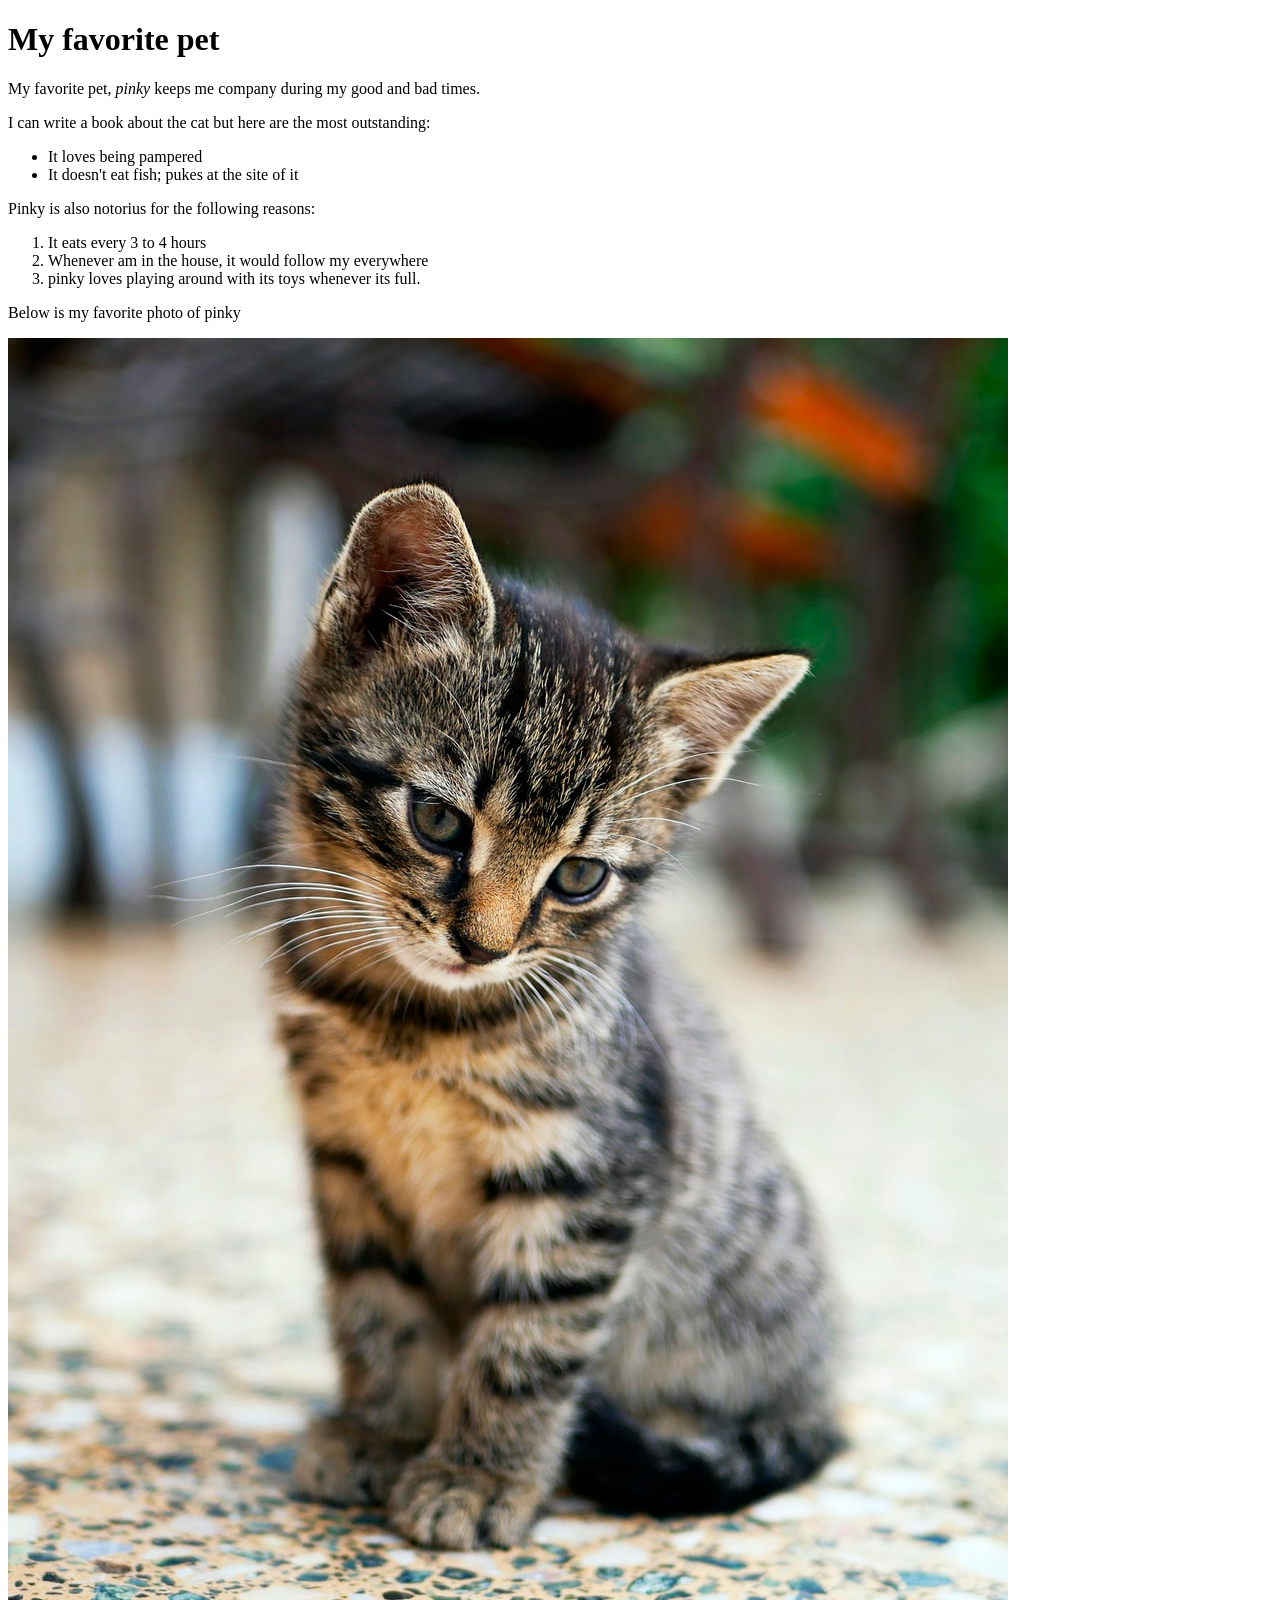
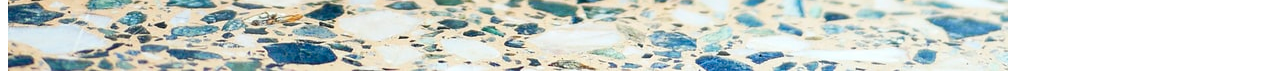
==== index.html @ b93666c5 "Change name of favorite-pet.html file to index.html" ====
<!DOCTYPE html>
<html lang="en">
<head>
    <meta charset="UTF-8">
    <meta http-equiv="X-UA-Compatible" content="IE=edge">
    <meta name="viewport" content="width=device-width, initial-scale=1.0">
    <title>My Favorite Pet</title>
</head>

<body>
    <h1>My favorite pet</h1>
    <p>My favorite pet, <em>pinky</em> keeps me company during my good and bad times.</p>
    <p>I can write a book about the cat but here are the most outstanding:</p>
    <ul>
        <li>It loves being pampered</li>
        <li>It doesn't eat fish; pukes at the site of it</li>
    
    </ul>
    <p>Pinky is also notorius for the following reasons:</p>
    <ol>
        <li>It eats every 3 to 4 hours</li> 
        <li>Whenever am in the house, it would follow my everywhere</li>
        <li>pinky loves playing around with its toys whenever its full.</li>
    </ol>
    <p>Below is my favorite photo of pinky</p>
    <img src="cat-p1.jpeg" alt="pinky the cat">
</body>
</html>
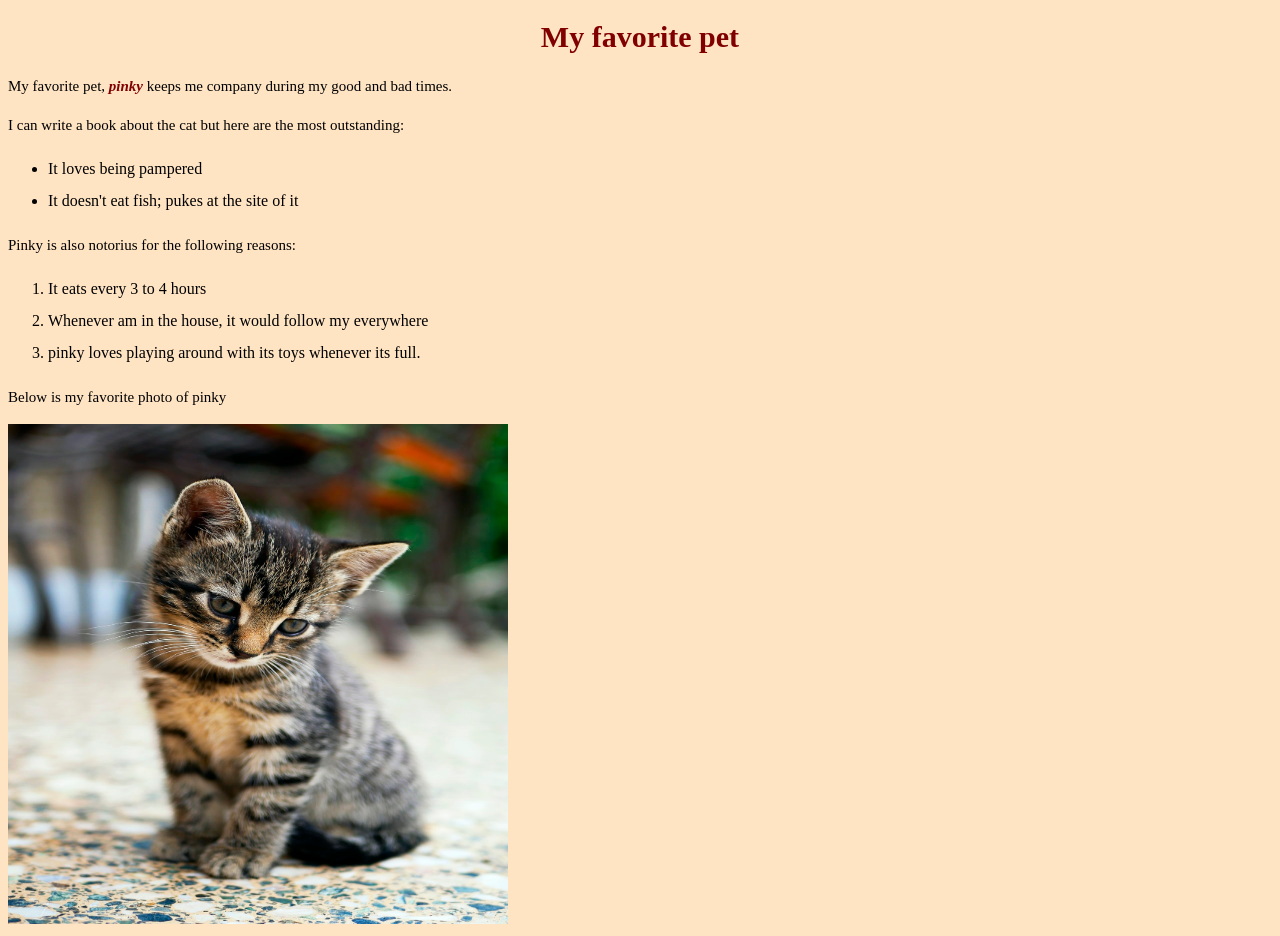
==== commit 7d9841f7: "optimize  body styles" ====
--- a/index.html
+++ b/index.html
@@ -4,6 +4,7 @@
     <meta charset="UTF-8">
     <meta http-equiv="X-UA-Compatible" content="IE=edge">
     <meta name="viewport" content="width=device-width, initial-scale=1.0">
+    <link rel="stylesheet" href="index.css">
     <title>My Favorite Pet</title>
 </head>
 
--- a/index.css
+++ b/index.css
@@ -0,0 +1,25 @@
+body{
+    background-color: bisque;
+}
+h1{
+    color: maroon;
+    font-size: 30px;
+    text-align: center;
+}
+p{
+    color: black;
+    font-size: 15px;
+    line-height: 1.6;
+
+}
+em{
+    color: maroon;
+    font-weight: bold;
+}
+li{
+    line-height: 2.0;
+}
+img{
+    width: 500px;
+    height: 500px;
+}
